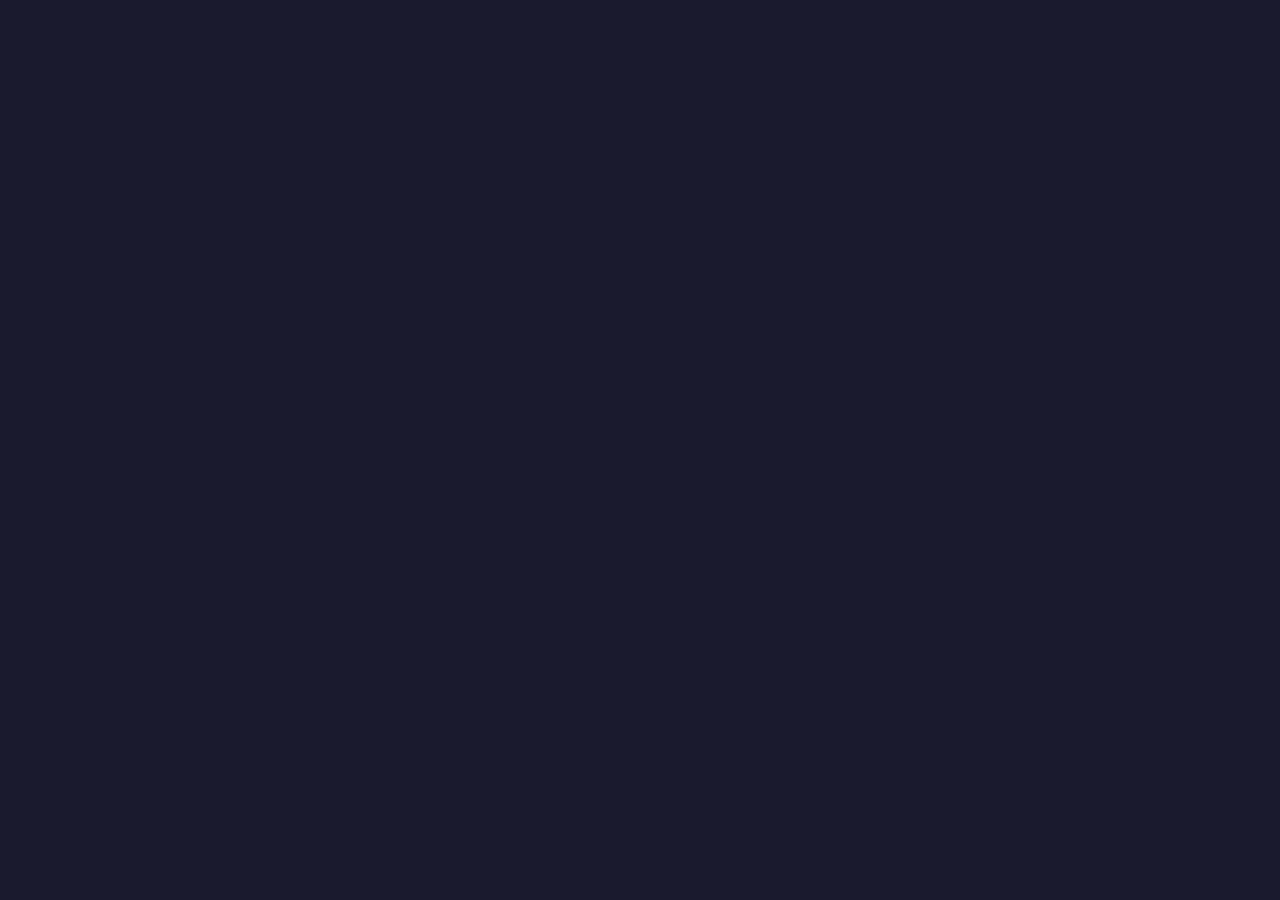
==== index.html @ e2e08c70 "reorganize" ====
<!DOCTYPE html>
<html lang="en">
<head>
  <meta charset="UTF-8">
  <meta name="viewport" content="width=device-width, initial-scale=1.0">
  <title>Sandin Image Processor</title>
  <link rel="stylesheet" href="style.css">
  <script src="https://cdnjs.cloudflare.com/ajax/libs/p5.js/1.9.4/p5.min.js"></script>
</head>
<body>
  <script type="module" src="sketch.js"></script>
</body>
</html>
---- style.css ----
* {
  margin: 0;
  padding: 0;
  box-sizing: border-box;
}

html, body {
  overflow: hidden;
  background: #1a1a2e;
  font-family: 'Courier New', monospace;
}

canvas {
  display: block;
}

#module-palette {
  position: fixed;
  top: 10px;
  left: 10px;
  background: rgba(20, 20, 40, 0.95);
  border: 1px solid #444;
  border-radius: 6px;
  padding: 8px;
  z-index: 100;
  max-height: calc(100vh - 20px);
  overflow-y: auto;
  width: 160px;
}

#module-palette h3 {
  color: #aaa;
  font-size: 11px;
  text-transform: uppercase;
  letter-spacing: 1px;
  margin-bottom: 6px;
  padding-bottom: 4px;
  border-bottom: 1px solid #333;
}

#module-palette .palette-section {
  margin-bottom: 8px;
}

#module-palette .palette-section-title {
  color: #888;
  font-size: 9px;
  text-transform: uppercase;
  letter-spacing: 0.5px;
  margin-bottom: 3px;
}

#module-palette button {
  display: block;
  width: 100%;
  padding: 4px 8px;
  margin-bottom: 2px;
  background: #2a2a4a;
  color: #ccc;
  border: 1px solid #444;
  border-radius: 3px;
  font-family: 'Courier New', monospace;
  font-size: 11px;
  cursor: pointer;
  text-align: left;
}

#module-palette button:hover {
  background: #3a3a5a;
  color: #fff;
  border-color: #666;
}

#fullscreen-monitor {
  display: none;
  position: fixed;
  top: 0;
  left: 0;
  width: 100vw;
  height: 100vh;
  background: #000;
  z-index: 200;
  cursor: none;
}

#fullscreen-monitor canvas {
  width: 100%;
  height: 100%;
  object-fit: contain;
}
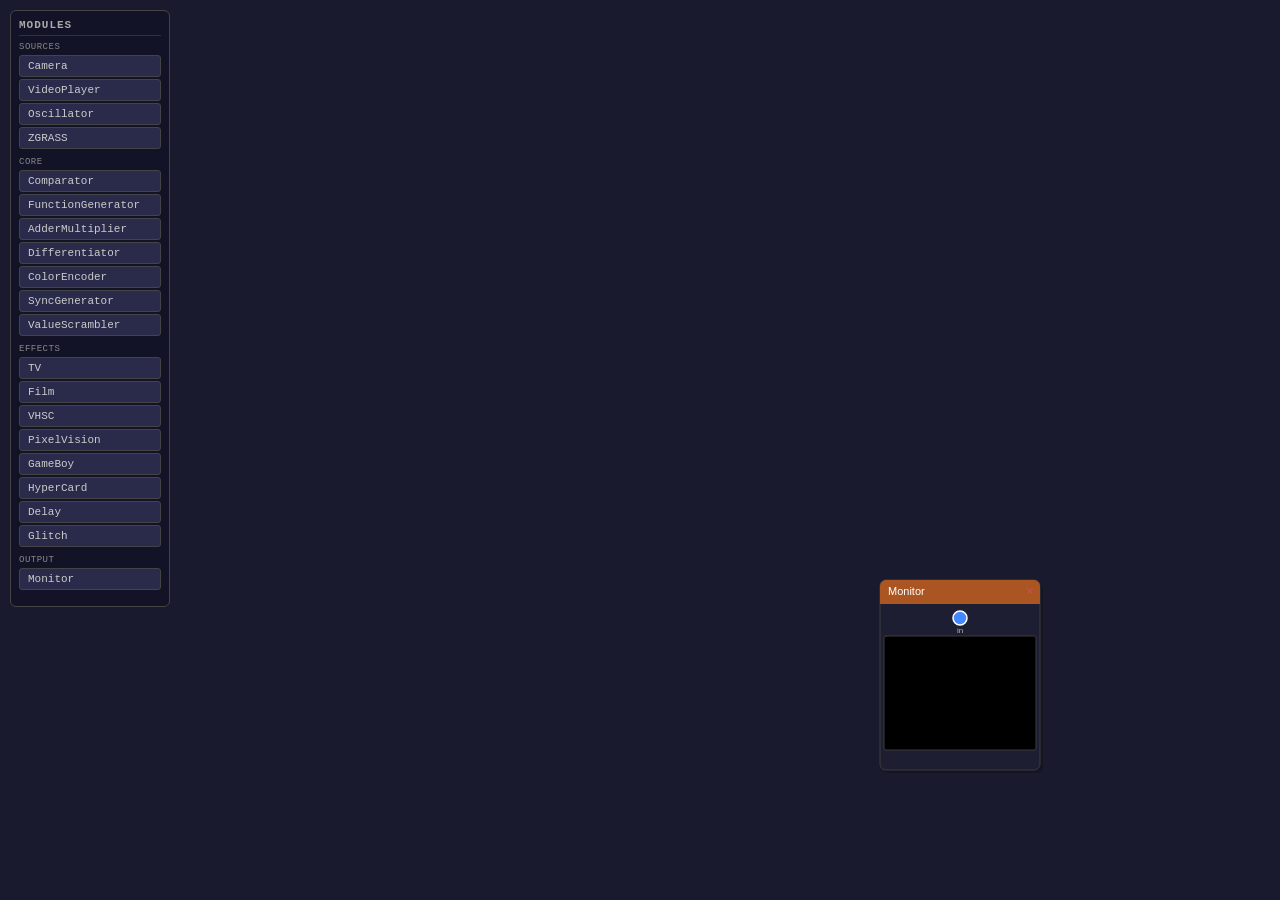
==== commit 63e4b749: "reorganize" ====
--- a/index.html
+++ b/index.html
@@ -1,13 +1,16 @@
 <!DOCTYPE html>
 <html lang="en">
+
 <head>
   <meta charset="UTF-8">
   <meta name="viewport" content="width=device-width, initial-scale=1.0">
-  <title>Sandin Image Processor</title>
-  <link rel="stylesheet" href="style.css">
-  <script src="https://cdnjs.cloudflare.com/ajax/libs/p5.js/1.9.4/p5.min.js"></script>
+  <title>LICHEN: LIveCoding Historical ENvironment</title>
+  <link rel="stylesheet" href="./css/style.css">
+  <script src="./js/libraries/p5.min.js"></script>
 </head>
+
 <body>
-  <script type="module" src="sketch.js"></script>
+  <script type="module" src="./js/sketch.js"></script>
 </body>
+
 </html>
--- a/css/style.css
+++ b/css/style.css
@@ -0,0 +1,90 @@
+* {
+  margin: 0;
+  padding: 0;
+  box-sizing: border-box;
+}
+
+html, body {
+  overflow: hidden;
+  background: #1a1a2e;
+  font-family: 'Courier New', monospace;
+}
+
+canvas {
+  display: block;
+}
+
+#module-palette {
+  position: fixed;
+  top: 10px;
+  left: 10px;
+  background: rgba(20, 20, 40, 0.95);
+  border: 1px solid #444;
+  border-radius: 6px;
+  padding: 8px;
+  z-index: 100;
+  max-height: calc(100vh - 20px);
+  overflow-y: auto;
+  width: 160px;
+}
+
+#module-palette h3 {
+  color: #aaa;
+  font-size: 11px;
+  text-transform: uppercase;
+  letter-spacing: 1px;
+  margin-bottom: 6px;
+  padding-bottom: 4px;
+  border-bottom: 1px solid #333;
+}
+
+#module-palette .palette-section {
+  margin-bottom: 8px;
+}
+
+#module-palette .palette-section-title {
+  color: #888;
+  font-size: 9px;
+  text-transform: uppercase;
+  letter-spacing: 0.5px;
+  margin-bottom: 3px;
+}
+
+#module-palette button {
+  display: block;
+  width: 100%;
+  padding: 4px 8px;
+  margin-bottom: 2px;
+  background: #2a2a4a;
+  color: #ccc;
+  border: 1px solid #444;
+  border-radius: 3px;
+  font-family: 'Courier New', monospace;
+  font-size: 11px;
+  cursor: pointer;
+  text-align: left;
+}
+
+#module-palette button:hover {
+  background: #3a3a5a;
+  color: #fff;
+  border-color: #666;
+}
+
+#fullscreen-monitor {
+  display: none;
+  position: fixed;
+  top: 0;
+  left: 0;
+  width: 100vw;
+  height: 100vh;
+  background: #000;
+  z-index: 200;
+  cursor: none;
+}
+
+#fullscreen-monitor canvas {
+  width: 100%;
+  height: 100%;
+  object-fit: contain;
+}
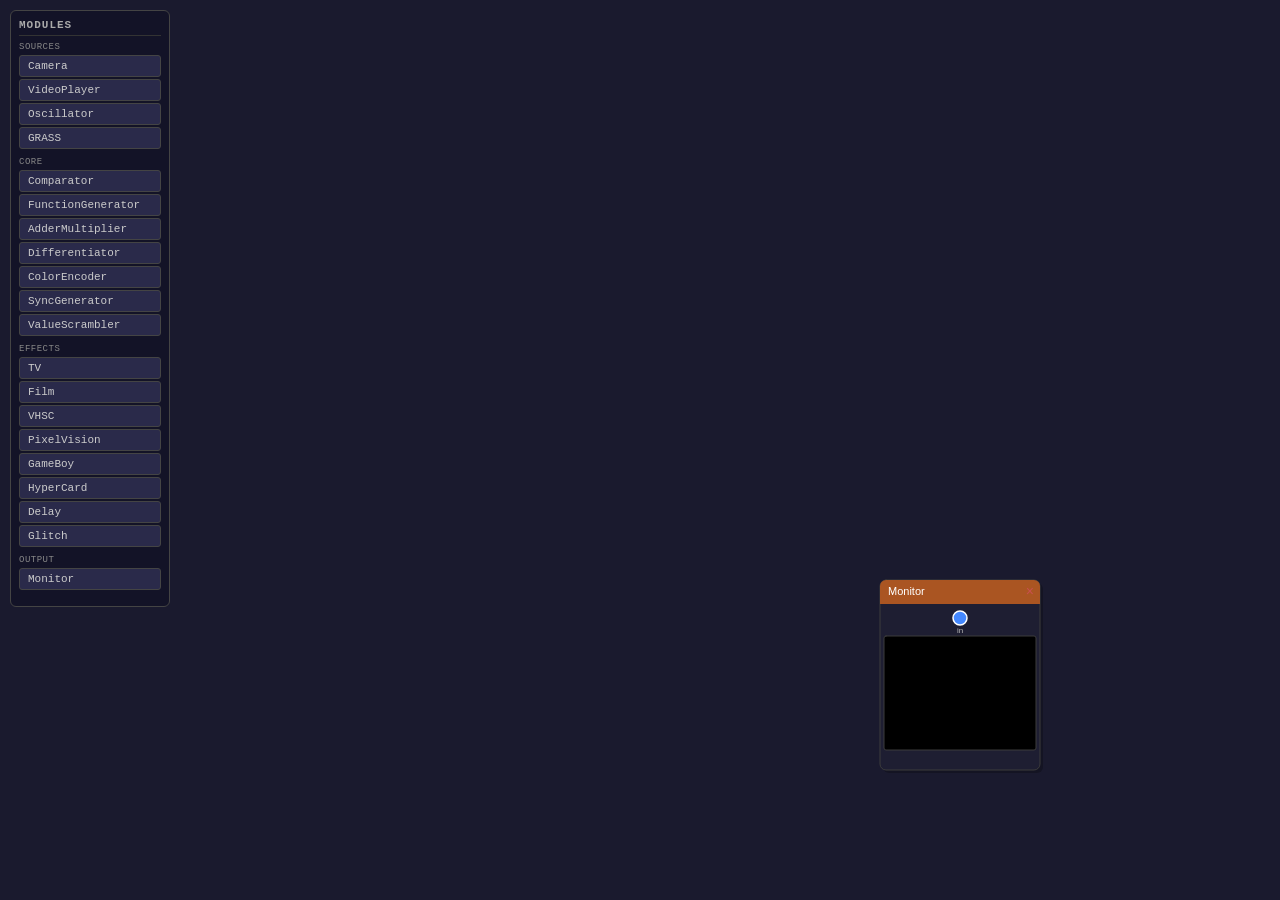
==== commit e406f865: "reorganize" ====
--- a/index.html
+++ b/index.html
@@ -10,7 +10,7 @@
 </head>
 
 <body>
-  <script type="module" src="./js/sketch.js"></script>
+  <script type="module" src="./js/main.js"></script>
 </body>
 
 </html>
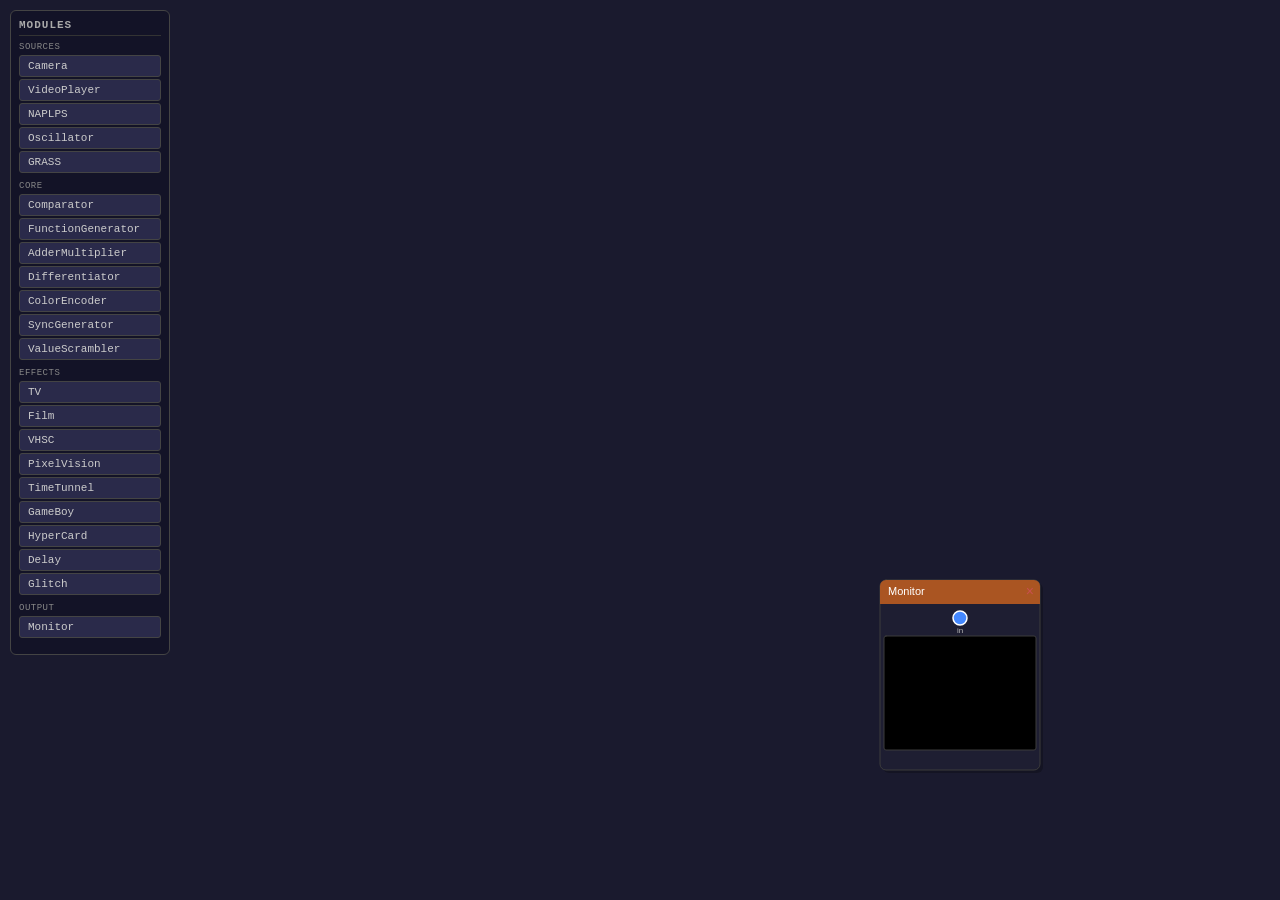
==== commit a059af40: "naplps works" ====
--- a/index.html
+++ b/index.html
@@ -7,6 +7,25 @@
   <title>LICHEN: LIveCoding Historical ENvironment</title>
   <link rel="stylesheet" href="./css/style.css">
   <script src="./js/libraries/p5.min.js"></script>
+  <script>
+    // Shims for Processing/p5 global functions used by naplps.js
+    var pow = Math.pow;
+    var sqrt = Math.sqrt;
+    var abs = Math.abs;
+    var floor = Math.floor;
+    var ceil = Math.ceil;
+    var round = Math.round;
+    var min = Math.min;
+    var max = Math.max;
+    var sin = Math.sin;
+    var cos = Math.cos;
+    var tan = Math.tan;
+    var PI = Math.PI;
+    var int = function(v) { return Math.trunc(v); };
+    var float = parseFloat;
+    var str = String;
+  </script>
+  <script src="./js/modules/naplps/naplps.js"></script>
 </head>
 
 <body>
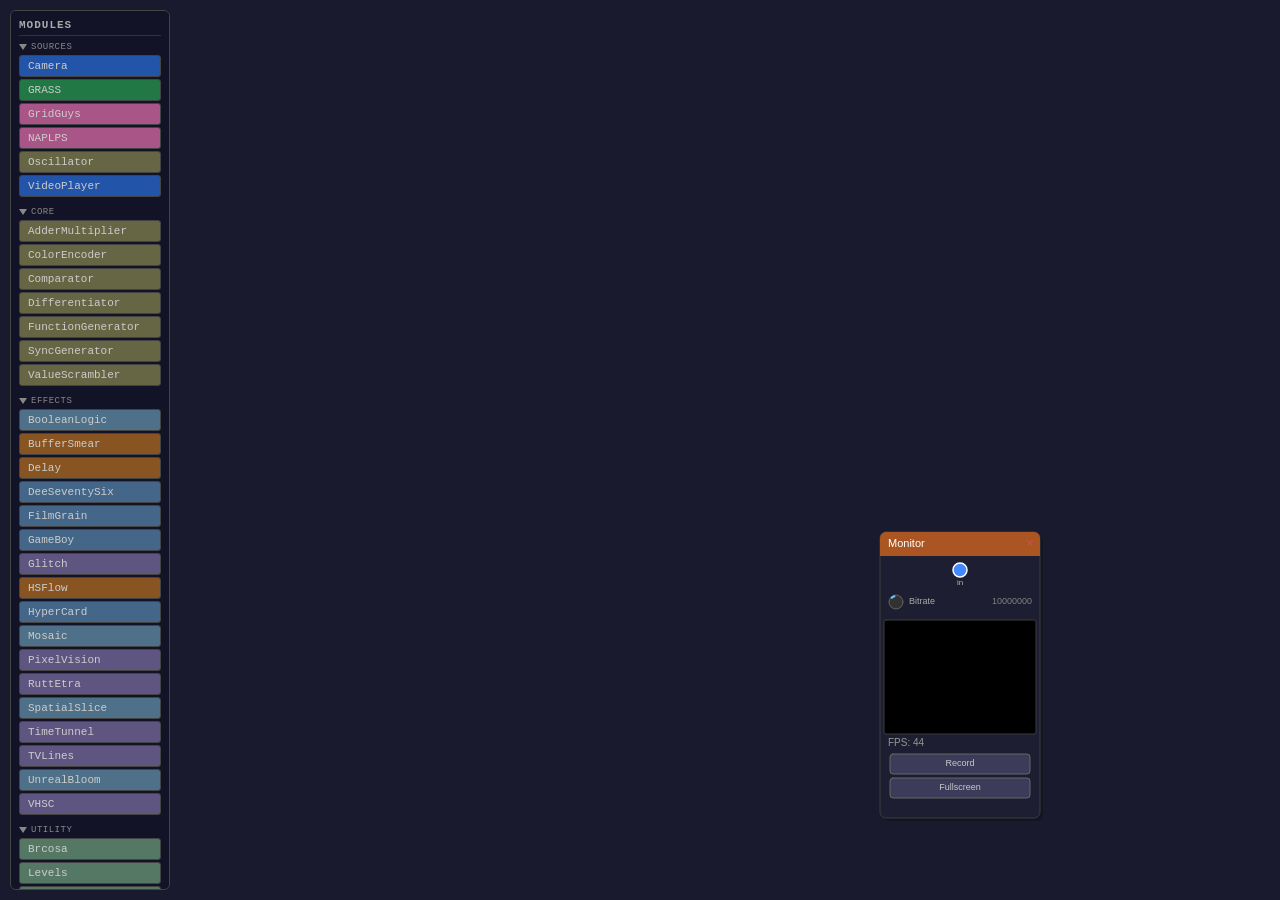
==== commit d45828bb: "cleanup" ====
--- a/index.html
+++ b/index.html
@@ -5,27 +5,9 @@
   <meta charset="UTF-8">
   <meta name="viewport" content="width=device-width, initial-scale=1.0">
   <title>LICHEN: LIveCoding Historical ENvironment</title>
+  <link rel="icon" href="./favicon.ico" type="image/x-icon">
   <link rel="stylesheet" href="./css/style.css">
   <script src="./js/libraries/p5.min.js"></script>
-  <script>
-    // Shims for Processing/p5 global functions used by naplps.js
-    var pow = Math.pow;
-    var sqrt = Math.sqrt;
-    var abs = Math.abs;
-    var floor = Math.floor;
-    var ceil = Math.ceil;
-    var round = Math.round;
-    var min = Math.min;
-    var max = Math.max;
-    var sin = Math.sin;
-    var cos = Math.cos;
-    var tan = Math.tan;
-    var PI = Math.PI;
-    var int = function(v) { return Math.trunc(v); };
-    var float = parseFloat;
-    var str = String;
-  </script>
-  <script src="./js/modules/naplps/naplps.js"></script>
 </head>
 
 <body>
--- a/css/style.css
+++ b/css/style.css
@@ -26,6 +26,7 @@
   max-height: calc(100vh - 20px);
   overflow-y: auto;
   width: 160px;
+  transition: opacity 0.15s ease;
 }
 
 #module-palette h3 {
@@ -48,6 +49,42 @@
   text-transform: uppercase;
   letter-spacing: 0.5px;
   margin-bottom: 3px;
+  cursor: pointer;
+  display: flex;
+  align-items: center;
+  gap: 4px;
+  user-select: none;
+}
+
+#module-palette .palette-section-title:hover {
+  color: #aaa;
+}
+
+#module-palette .palette-section-title .triangle {
+  display: inline-block;
+  width: 0;
+  height: 0;
+  border-left: 4px solid transparent;
+  border-right: 4px solid transparent;
+  border-top: 6px solid #888;
+  transition: transform 0.15s ease;
+}
+
+#module-palette .palette-section-title:hover .triangle {
+  border-top-color: #aaa;
+}
+
+#module-palette .palette-section.collapsed .palette-section-title .triangle {
+  transform: rotate(-90deg);
+}
+
+#module-palette .palette-section-content {
+  overflow: hidden;
+  transition: max-height 0.15s ease;
+}
+
+#module-palette .palette-section.collapsed .palette-section-content {
+  max-height: 0 !important;
 }
 
 #module-palette button {
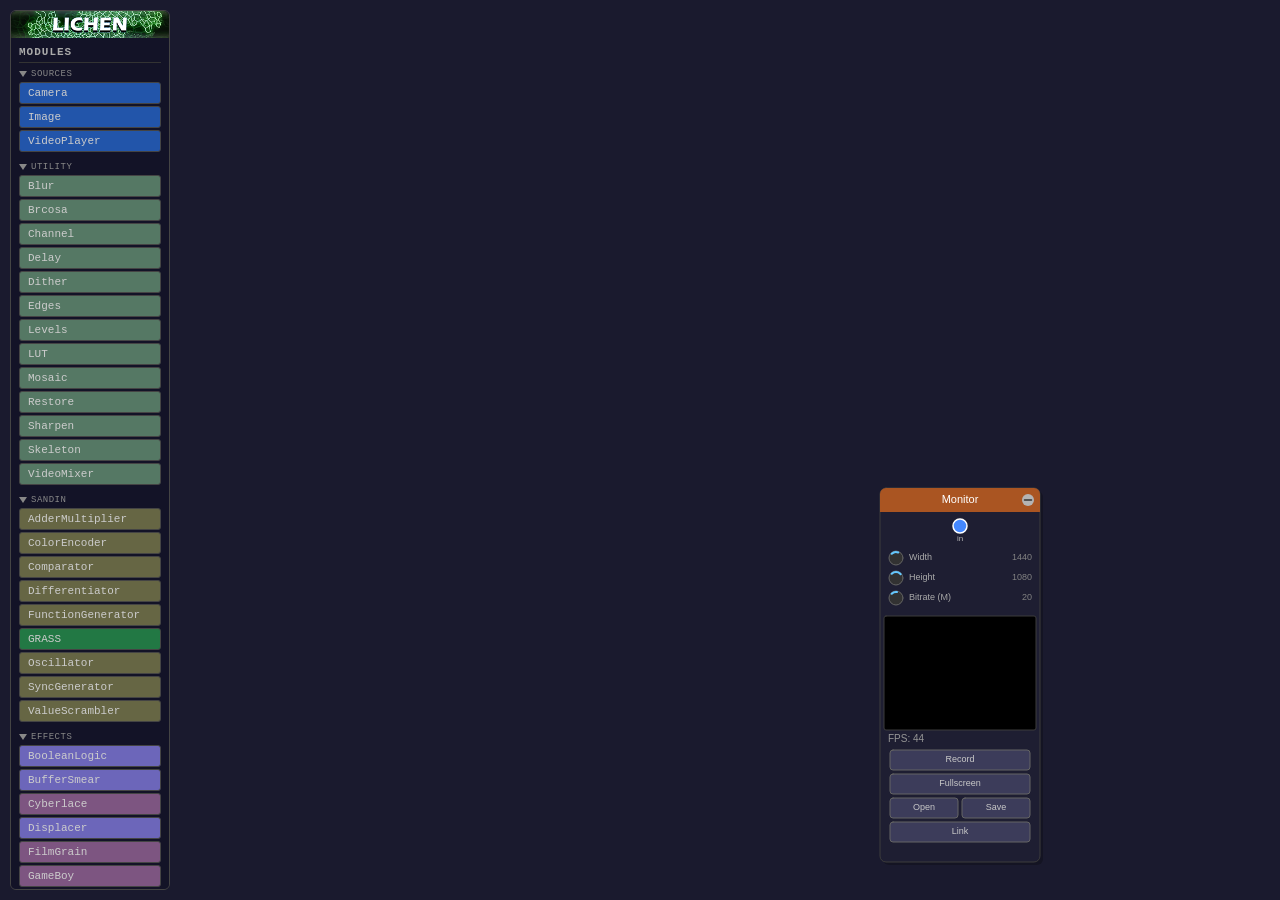
==== commit 29666c91: "depth model" ====
--- a/index.html
+++ b/index.html
@@ -5,6 +5,7 @@
   <meta charset="UTF-8">
   <meta name="viewport" content="width=device-width, initial-scale=1.0">
   <title>LICHEN: LIveCoding Historical ENvironment</title>
+  <script src="./coi-serviceworker.js"></script>
   <link rel="icon" href="./favicon.ico" type="image/x-icon">
   <link rel="stylesheet" href="./css/style.css">
   <script src="./js/libraries/p5.min.js"></script>
--- a/css/style.css
+++ b/css/style.css
@@ -29,6 +29,28 @@
   transition: opacity 0.15s ease;
 }
 
+#module-palette .palette-banner-link {
+  display: block;
+  /* Full-bleed: cancel the palette's 8px padding so the banner meets its edges */
+  width: calc(100% + 16px);
+  margin: -8px -8px 8px -8px;
+  border-radius: 5px 5px 0 0;
+  overflow: hidden;
+  transition: opacity 0.15s ease;
+}
+
+#module-palette .palette-banner-link:hover {
+  opacity: 0.75;
+}
+
+#module-palette .palette-banner {
+  display: block;
+  width: 100%;
+  height: auto;
+  user-select: none;
+  -webkit-user-drag: none;
+}
+
 #module-palette h3 {
   color: #aaa;
   font-size: 11px;
@@ -125,3 +147,85 @@
   height: 100%;
   object-fit: contain;
 }
+
+/* Historical-info popup: DOM overlay so entry bodies can be HTML markup */
+.info-popup {
+  position: fixed;
+  transform-origin: 0 0;
+  background: rgba(24, 24, 28, 0.96);
+  border: 1px solid #c8c8c8;
+  border-radius: 6px;
+  padding: 10px;
+  z-index: 150;
+  overflow-y: auto;
+  color: #d7d7d7;
+  font-family: 'Courier New', monospace;
+  font-size: 11px;
+  line-height: 1.45;
+  box-shadow: 0 4px 12px rgba(0, 0, 0, 0.5);
+}
+
+.info-popup .info-popup-title {
+  color: #fff;
+  font-size: 12px;
+  font-weight: bold;
+  margin-bottom: 6px;
+}
+
+.info-popup .info-popup-title a,
+.info-popup .info-popup-body a {
+  color: #6cf;
+}
+
+.info-popup .info-popup-title a:hover,
+.info-popup .info-popup-body a:hover {
+  color: #9df;
+}
+
+.info-popup .info-popup-body p {
+  margin-bottom: 6px;
+}
+
+.info-popup .info-popup-body ul,
+.info-popup .info-popup-body ol {
+  margin: 0 0 6px 16px;
+}
+
+.info-popup .info-popup-body img {
+  max-width: 100%;
+  height: auto;
+}
+
+/* Dropdown param menu: DOM overlay sized in world units, scaled with zoom from js */
+.param-dropdown {
+  position: fixed;
+  transform-origin: 0 0;
+  box-sizing: border-box;
+  background: rgb(30, 30, 50);
+  border: 1px solid rgb(100, 200, 255);
+  border-radius: 2px;
+  padding: 2px 0;
+  z-index: 1000;
+  user-select: none;
+  font-family: sans-serif;
+  font-size: 9px;
+  box-shadow: 0 4px 12px rgba(0, 0, 0, 0.5);
+}
+
+.param-dropdown .param-dropdown-item {
+  height: 14px;
+  line-height: 14px;
+  padding: 0 5px;
+  color: #aaa;
+  white-space: nowrap;
+  cursor: pointer;
+}
+
+.param-dropdown .param-dropdown-item.selected {
+  color: rgb(100, 200, 255);
+}
+
+.param-dropdown .param-dropdown-item.highlighted {
+  background: #3a5a8a;
+  color: #fff;
+}
